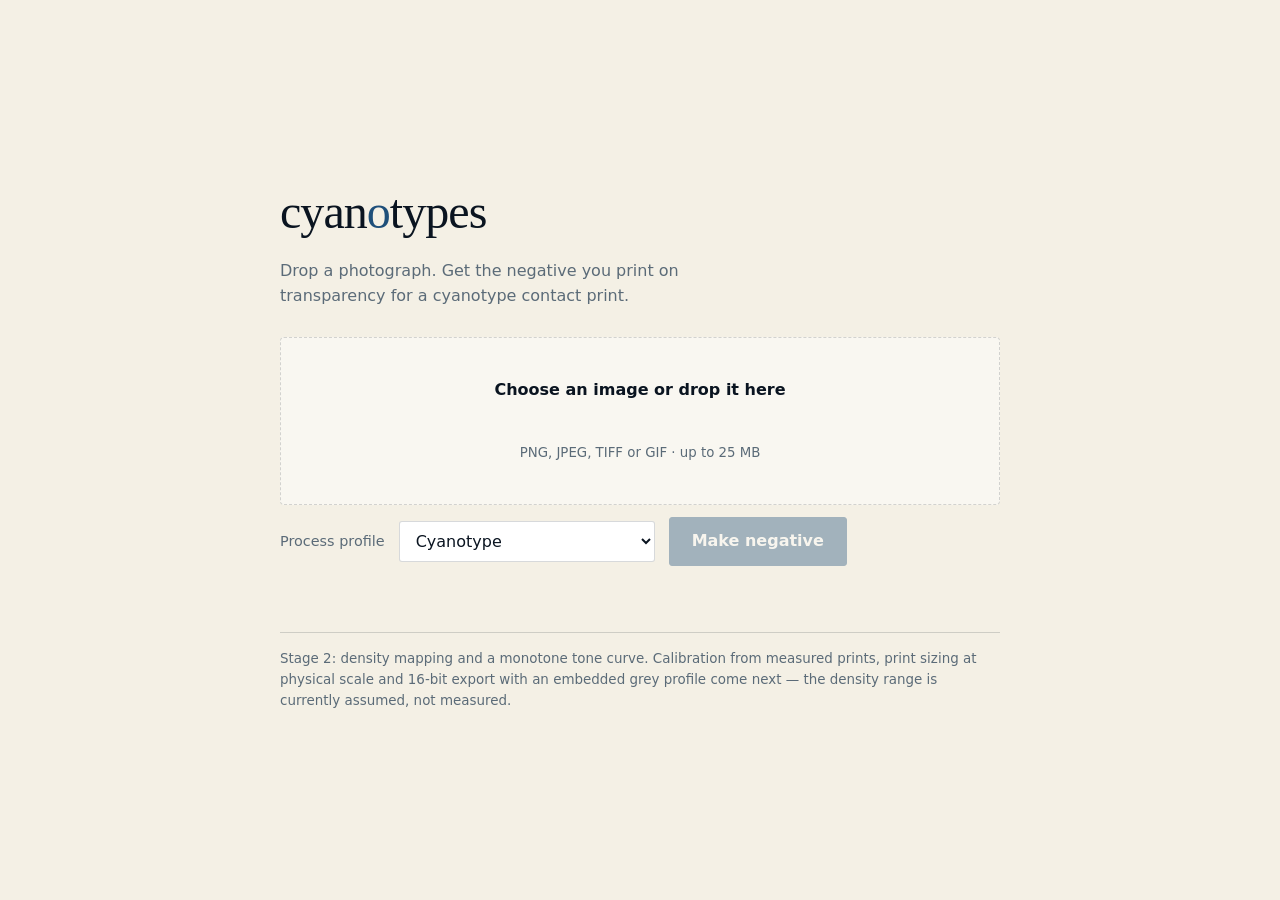
==== app/src/main/resources/static/index.html @ f85376df "feat(app): HTTP API, profile selection and upload page POST /api/render takes a multipart part named" ====
<!doctype html>
<html lang="en">
<head>
<meta charset="utf-8">
<meta name="viewport" content="width=device-width, initial-scale=1">
<title>cyanotypes — digital negative</title>
<style>
  :root {
    --ink: #0a1420;
    --paper: #f4f0e5;
    --blue: #1e4f7a;
    --blue-bright: #2f7ab8;
    --line: rgba(10, 20, 32, .16);
    --muted: #5b6b78;
  }
  * { box-sizing: border-box; }
  html, body { height: 100%; }
  body {
    margin: 0;
    background: var(--paper);
    color: var(--ink);
    font: 16px/1.55 ui-sans-serif, system-ui, -apple-system, "Segoe UI", sans-serif;
    display: grid;
    place-items: center;
    padding: 32px 20px;
  }
  main { width: min(720px, 100%); }
  header { margin-bottom: 28px; }
  h1 {
    font-family: ui-serif, Georgia, serif;
    font-size: clamp(2rem, 6vw, 3rem);
    font-weight: 500;
    letter-spacing: -.02em;
    margin: 0;
  }
  h1 span { color: var(--blue); }
  .sub { margin: 10px 0 0; color: var(--muted); max-width: 46ch; }

  form { display: grid; gap: 12px; }
  .drop {
    display: grid;
    place-items: center;
    gap: 6px;
    min-height: 168px;
    border: 1.5px dashed var(--line);
    border-radius: 4px;
    background: rgba(255, 255, 255, .45);
    cursor: pointer;
    text-align: center;
    padding: 24px;
    transition: border-color .15s, background .15s;
  }
  .drop:hover, .drop.over { border-color: var(--blue-bright); background: rgba(47, 122, 184, .07); }
  .drop strong { font-weight: 600; }
  .drop small { color: var(--muted); }
  .drop.has-file { border-style: solid; border-color: var(--blue-bright); }

  .controls {
    display: flex;
    flex-wrap: wrap;
    gap: 10px 14px;
    align-items: center;
  }
  .controls label { font-size: .9rem; color: var(--muted); }
  select {
    padding: 9px 12px;
    border: 1px solid var(--line);
    border-radius: 3px;
    background: #fff;
    color: var(--ink);
    font: inherit;
    min-width: 16rem;
  }

  button {
    justify-self: start;
    padding: 11px 22px;
    border: 1px solid var(--blue);
    border-radius: 3px;
    background: var(--blue);
    color: #fff;
    font: inherit;
    font-weight: 600;
    cursor: pointer;
  }
  button:disabled { opacity: .38; cursor: not-allowed; }
  button:not(:disabled):hover { background: #163d5f; }

  #status { min-height: 1.5em; margin: 14px 0 0; color: var(--blue); font-size: .94rem; }
  #status.error { color: #9b2c2c; }

  figure { margin: 22px 0 0; }
  figure img {
    width: 100%;
    display: block;
    border: 1px solid var(--line);
    background: #fff;
    image-rendering: auto;
  }
  figcaption {
    display: flex;
    flex-wrap: wrap;
    gap: 8px 18px;
    align-items: baseline;
    margin-top: 10px;
    font-size: .9rem;
    color: var(--muted);
  }
  figcaption a { color: var(--blue); font-weight: 600; }
  .note {
    margin-top: 30px;
    padding-top: 16px;
    border-top: 1px solid var(--line);
    font-size: .84rem;
    color: var(--muted);
  }
</style>
</head>
<body>
<main>
  <header>
    <h1>cyan<span>o</span>types</h1>
    <p class="sub">Drop a photograph. Get the negative you print on transparency
      for a cyanotype contact print.</p>
  </header>

  <form id="form">
    <label class="drop" id="drop">
      <input type="file" id="file" accept="image/png,image/jpeg,image/tiff,image/gif" hidden>
      <strong id="drop-title">Choose an image or drop it here</strong>
      <small>PNG, JPEG, TIFF or GIF · up to 25 MB</small>
    </label>
    <div class="controls">
      <label for="profile">Process profile</label>
      <select id="profile">
        <option value="cyanotype">Cyanotype</option>
      </select>
      <button id="go" type="submit" disabled>Make negative</button>
    </div>
  </form>

  <p id="status" role="status"></p>

  <figure id="result" hidden>
    <img id="out" alt="The rendered digital negative">
    <figcaption>
      <a id="download" download="negative.png">Download negative.png</a>
      <span id="meta"></span>
    </figcaption>
  </figure>

  <p class="note">Stage 2: density mapping and a monotone tone curve. Calibration from
    measured prints, print sizing at physical scale and 16-bit export with an embedded grey
    profile come next — the density range is currently assumed, not measured.</p>
</main>

<script>
  const form = document.getElementById('form');
  const input = document.getElementById('file');
  const drop = document.getElementById('drop');
  const dropTitle = document.getElementById('drop-title');
  const button = document.getElementById('go');
  const profileSelect = document.getElementById('profile');
  const status = document.getElementById('status');
  const result = document.getElementById('result');
  const out = document.getElementById('out');
  const download = document.getElementById('download');
  const meta = document.getElementById('meta');
  let objectUrl = null;

  function describe(file) {
    const kb = file.size / 1024;
    const size = kb > 1024 ? (kb / 1024).toFixed(1) + ' MB' : Math.round(kb) + ' KB';
    return file.name + ' · ' + size;
  }

  function choose(file) {
    if (!file) return;
    dropTitle.textContent = describe(file);
    drop.classList.add('has-file');
    button.disabled = false;
    status.textContent = '';
    status.classList.remove('error');
  }

  input.addEventListener('change', () => choose(input.files[0]));

  ['dragenter', 'dragover'].forEach(type =>
    drop.addEventListener(type, e => { e.preventDefault(); drop.classList.add('over'); }));
  ['dragleave', 'drop'].forEach(type =>
    drop.addEventListener(type, e => { e.preventDefault(); drop.classList.remove('over'); }));
  drop.addEventListener('drop', e => {
    const file = e.dataTransfer.files[0];
    if (!file) return;
    const transfer = new DataTransfer();
    transfer.items.add(file);
    input.files = transfer.files;
    choose(file);
  });

  form.addEventListener('submit', async event => {
    event.preventDefault();
    await render();
  });

  profileSelect.addEventListener('change', () => {
    if (input.files[0] && !result.hidden) render();
  });

  // The selector is built from the server's profile list, so the UI cannot drift out of
  // sync with the profiles the imaging module actually offers.
  fetch('/api/profiles')
    .then(response => response.ok ? response.json() : Promise.reject())
    .then(profiles => {
      profileSelect.replaceChildren(...profiles.map(profile => {
        const option = document.createElement('option');
        option.value = profile.id;
        option.textContent = profile.name;
        option.selected = profile.id === 'cyanotype';
        return option;
      }));
    })
    .catch(() => { /* keep the single fallback option */ });

  async function render() {
    const file = input.files[0];
    if (!file) return;

    button.disabled = true;
    status.classList.remove('error');
    status.textContent = 'Rendering…';

    try {
      const body = new FormData();
      body.append('file', file);
      body.append('profile', profileSelect.value);
      const response = await fetch('/api/render', { method: 'POST', body });

      if (!response.ok) {
        let message = response.status + ' ' + response.statusText;
        try { message = (await response.json()).message || message; } catch (_) { /* not json */ }
        throw new Error(message);
      }

      const blob = await response.blob();
      if (objectUrl) URL.revokeObjectURL(objectUrl);
      objectUrl = URL.createObjectURL(blob);
      out.src = objectUrl;
      download.href = objectUrl;
      meta.textContent = [
        response.headers.get('X-Profile'),
        response.headers.get('X-Source-Format'),
        response.headers.get('X-Source-Width') + ' × ' +
        response.headers.get('X-Source-Height')
      ].join(' · ');

      result.hidden = false;
      status.textContent = '';
    } catch (error) {
      status.classList.add('error');
      status.textContent = error.message;
    } finally {
      button.disabled = false;
    }
  }
</script>
</body>
</html>
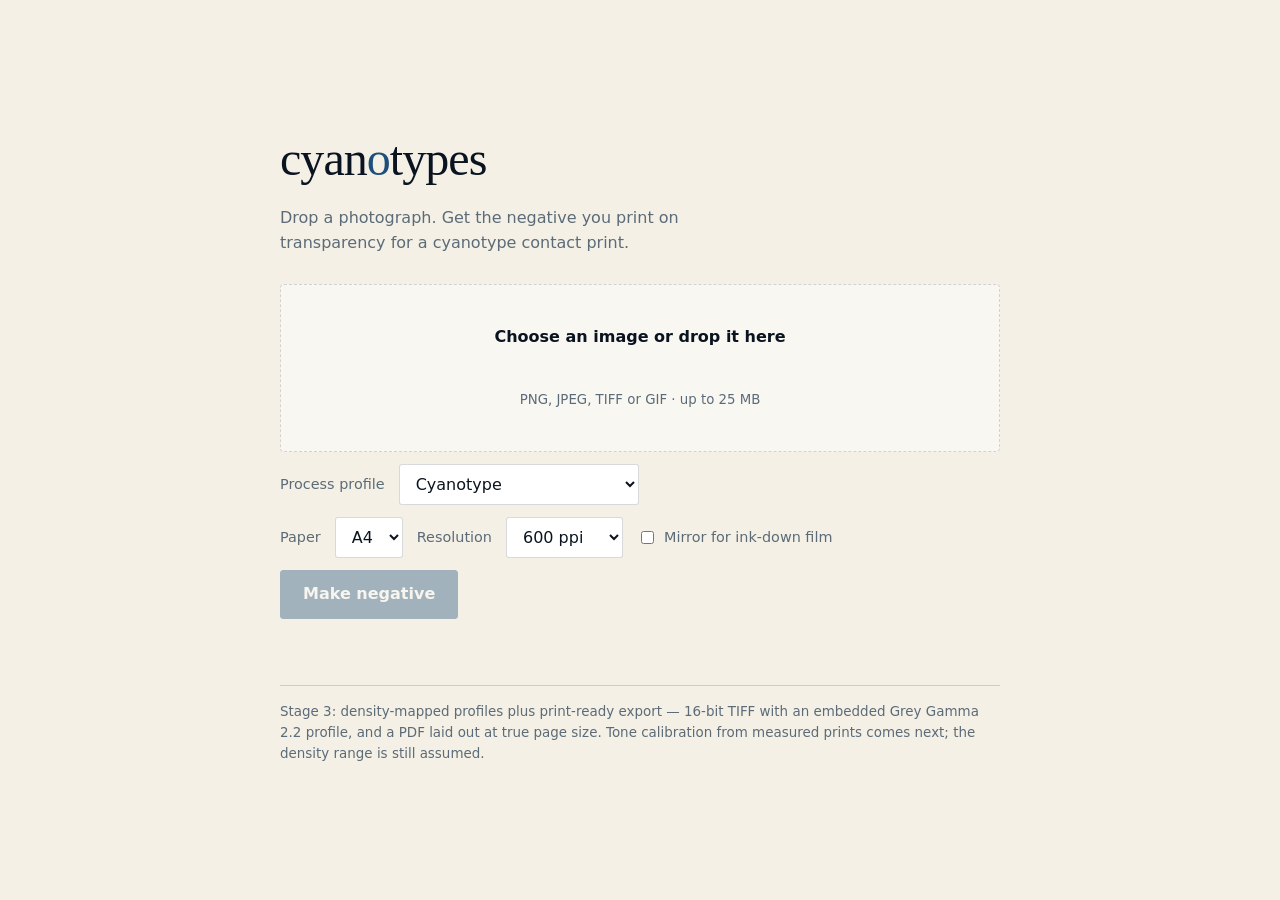
==== commit 6c62610e: "feat(app): export print files from the render endpoint POST /api/render now dispatches on format: pn" ====
--- a/app/src/main/resources/static/index.html
+++ b/app/src/main/resources/static/index.html
@@ -69,11 +69,11 @@
     background: #fff;
     color: var(--ink);
     font: inherit;
-    min-width: 16rem;
-  }
-
-  button {
-    justify-self: start;
+  }
+  #profile { min-width: 15rem; }
+  .check { display: inline-flex; align-items: center; gap: 7px; font-size: .9rem; color: var(--muted); }
+
+  button, .button {
     padding: 11px 22px;
     border: 1px solid var(--blue);
     border-radius: 3px;
@@ -82,9 +82,15 @@
     font: inherit;
     font-weight: 600;
     cursor: pointer;
+    text-decoration: none;
   }
   button:disabled { opacity: .38; cursor: not-allowed; }
-  button:not(:disabled):hover { background: #163d5f; }
+  button:not(:disabled):hover, .button:hover { background: #163d5f; }
+  .button.secondary {
+    background: transparent;
+    color: var(--blue);
+  }
+  .button.secondary:hover { background: rgba(30, 79, 122, .08); }
 
   #status { min-height: 1.5em; margin: 14px 0 0; color: var(--blue); font-size: .94rem; }
   #status.error { color: #9b2c2c; }
@@ -95,7 +101,6 @@
     display: block;
     border: 1px solid var(--line);
     background: #fff;
-    image-rendering: auto;
   }
   figcaption {
     display: flex;
@@ -107,6 +112,17 @@
     color: var(--muted);
   }
   figcaption a { color: var(--blue); font-weight: 600; }
+  .print {
+    margin-top: 14px;
+    padding-top: 14px;
+    border-top: 1px solid var(--line);
+    display: flex;
+    flex-wrap: wrap;
+    gap: 10px;
+    align-items: center;
+    font-size: .9rem;
+    color: var(--muted);
+  }
   .note {
     margin-top: 30px;
     padding-top: 16px;
@@ -130,11 +146,32 @@
       <strong id="drop-title">Choose an image or drop it here</strong>
       <small>PNG, JPEG, TIFF or GIF · up to 25 MB</small>
     </label>
+
     <div class="controls">
       <label for="profile">Process profile</label>
       <select id="profile">
         <option value="cyanotype">Cyanotype</option>
       </select>
+    </div>
+
+    <div class="controls">
+      <label for="paper">Paper</label>
+      <select id="paper">
+        <option value="a4">A4</option>
+      </select>
+      <label for="dpi">Resolution</label>
+      <select id="dpi">
+        <option value="300">300 ppi</option>
+        <option value="600" selected>600 ppi</option>
+        <option value="1200">1200 ppi</option>
+      </select>
+      <label class="check">
+        <input type="checkbox" id="mirror">
+        Mirror for ink-down film
+      </label>
+    </div>
+
+    <div class="controls">
       <button id="go" type="submit" disabled>Make negative</button>
     </div>
   </form>
@@ -143,15 +180,18 @@
 
   <figure id="result" hidden>
     <img id="out" alt="The rendered digital negative">
-    <figcaption>
-      <a id="download" download="negative.png">Download negative.png</a>
-      <span id="meta"></span>
-    </figcaption>
+    <figcaption><span id="meta"></span></figcaption>
+    <div class="print">
+      <span>Print files</span>
+      <button type="button" class="button secondary" id="tiff">16-bit TIFF</button>
+      <button type="button" class="button secondary" id="pdf">PDF at page size</button>
+      <span id="print-info"></span>
+    </div>
   </figure>
 
-  <p class="note">Stage 2: density mapping and a monotone tone curve. Calibration from
-    measured prints, print sizing at physical scale and 16-bit export with an embedded grey
-    profile come next — the density range is currently assumed, not measured.</p>
+  <p class="note">Stage 3: density-mapped profiles plus print-ready export — 16-bit TIFF
+    with an embedded Grey Gamma 2.2 profile, and a PDF laid out at true page size. Tone
+    calibration from measured prints comes next; the density range is still assumed.</p>
 </main>
 
 <script>
@@ -161,11 +201,17 @@
   const dropTitle = document.getElementById('drop-title');
   const button = document.getElementById('go');
   const profileSelect = document.getElementById('profile');
+  const paperSelect = document.getElementById('paper');
+  const dpiSelect = document.getElementById('dpi');
+  const mirrorInput = document.getElementById('mirror');
   const status = document.getElementById('status');
   const result = document.getElementById('result');
   const out = document.getElementById('out');
-  const download = document.getElementById('download');
   const meta = document.getElementById('meta');
+  const printInfo = document.getElementById('print-info');
+  const tiffButton = document.getElementById('tiff');
+  const pdfButton = document.getElementById('pdf');
+
   let objectUrl = null;
 
   function describe(file) {
@@ -181,6 +227,15 @@
     button.disabled = false;
     status.textContent = '';
     status.classList.remove('error');
+  }
+
+  function paperName() {
+    const option = paperSelect.selectedOptions[0];
+    return option ? option.textContent : paperSelect.value;
+  }
+
+  function refreshPrintInfo() {
+    printInfo.textContent = paperName() + ' · ' + dpiSelect.value + ' ppi · 10 mm margins';
   }
 
   input.addEventListener('change', () => choose(input.files[0]));
@@ -203,12 +258,17 @@
     await render();
   });
 
-  profileSelect.addEventListener('change', () => {
-    if (input.files[0] && !result.hidden) render();
-  });
-
-  // The selector is built from the server's profile list, so the UI cannot drift out of
-  // sync with the profiles the imaging module actually offers.
+  [profileSelect, paperSelect, dpiSelect, mirrorInput].forEach(control =>
+    control.addEventListener('change', () => {
+      refreshPrintInfo();
+      if (input.files[0] && !result.hidden) render();
+    }));
+
+  tiffButton.addEventListener('click', () => download('tiff'));
+  pdfButton.addEventListener('click', () => download('pdf'));
+
+  // Selectors are built from the server's catalogue, so the UI cannot drift out of sync
+  // with what the API actually accepts.
   fetch('/api/profiles')
     .then(response => response.ok ? response.json() : Promise.reject())
     .then(profiles => {
@@ -220,33 +280,57 @@
         return option;
       }));
     })
-    .catch(() => { /* keep the single fallback option */ });
+    .catch(() => { /* keep the fallback option */ });
+
+  fetch('/api/papers')
+    .then(response => response.ok ? response.json() : Promise.reject())
+    .then(papers => {
+      paperSelect.replaceChildren(...papers.map(paper => {
+        const option = document.createElement('option');
+        option.value = paper.id;
+        option.textContent = paper.id === 'inch_8x10'
+          ? '8 × 10 in'
+          : paper.id.charAt(0).toUpperCase() + paper.id.slice(1);
+        return option;
+      }));
+      refreshPrintInfo();
+    })
+    .catch(refreshPrintInfo);
+
+  function formData(format) {
+    const body = new FormData();
+    body.append('file', input.files[0]);
+    body.append('profile', profileSelect.value);
+    body.append('format', format);
+    body.append('paper', paperSelect.value);
+    body.append('dpi', dpiSelect.value);
+    body.append('margin', '10');
+    body.append('mirror', mirrorInput.checked ? 'true' : 'false');
+    return body;
+  }
+
+  async function failure(response) {
+    let message = response.status + ' ' + response.statusText;
+    try { message = (await response.json()).message || message; } catch (_) { /* not json */ }
+    return new Error(message);
+  }
 
   async function render() {
-    const file = input.files[0];
-    if (!file) return;
+    if (!input.files[0]) return;
 
     button.disabled = true;
     status.classList.remove('error');
     status.textContent = 'Rendering…';
 
     try {
-      const body = new FormData();
-      body.append('file', file);
-      body.append('profile', profileSelect.value);
-      const response = await fetch('/api/render', { method: 'POST', body });
-
-      if (!response.ok) {
-        let message = response.status + ' ' + response.statusText;
-        try { message = (await response.json()).message || message; } catch (_) { /* not json */ }
-        throw new Error(message);
-      }
+      const response = await fetch('/api/render', { method: 'POST', body: formData('png') });
+      if (!response.ok) throw await failure(response);
 
       const blob = await response.blob();
       if (objectUrl) URL.revokeObjectURL(objectUrl);
       objectUrl = URL.createObjectURL(blob);
       out.src = objectUrl;
-      download.href = objectUrl;
+
       meta.textContent = [
         response.headers.get('X-Profile'),
         response.headers.get('X-Source-Format'),
@@ -256,6 +340,7 @@
 
       result.hidden = false;
       status.textContent = '';
+      refreshPrintInfo();
     } catch (error) {
       status.classList.add('error');
       status.textContent = error.message;
@@ -263,6 +348,40 @@
       button.disabled = false;
     }
   }
+
+  async function download(format) {
+    if (!input.files[0]) return;
+
+    const previous = status.textContent;
+    status.classList.remove('error');
+    status.textContent = 'Building ' + format.toUpperCase() + '…';
+
+    try {
+      const response = await fetch('/api/render', { method: 'POST', body: formData(format) });
+      if (!response.ok) throw await failure(response);
+
+      const blob = await response.blob();
+      const url = URL.createObjectURL(blob);
+      const anchor = document.createElement('a');
+      anchor.href = url;
+      anchor.download = 'negative.' + format;
+      document.body.appendChild(anchor);
+      anchor.click();
+      anchor.remove();
+      setTimeout(() => URL.revokeObjectURL(url), 10000);
+
+      status.textContent = [
+        response.headers.get('X-Paper'),
+        response.headers.get('X-Effective-Ppi') + ' ppi',
+        response.headers.get('X-Print-Width-Mm') + ' × ' +
+        response.headers.get('X-Print-Height-Mm') + ' mm',
+        response.headers.get('X-Mirrored') === 'true' ? 'mirrored' : null
+      ].filter(Boolean).join(' · ');
+    } catch (error) {
+      status.classList.add('error');
+      status.textContent = error.message || previous;
+    }
+  }
 </script>
 </body>
 </html>
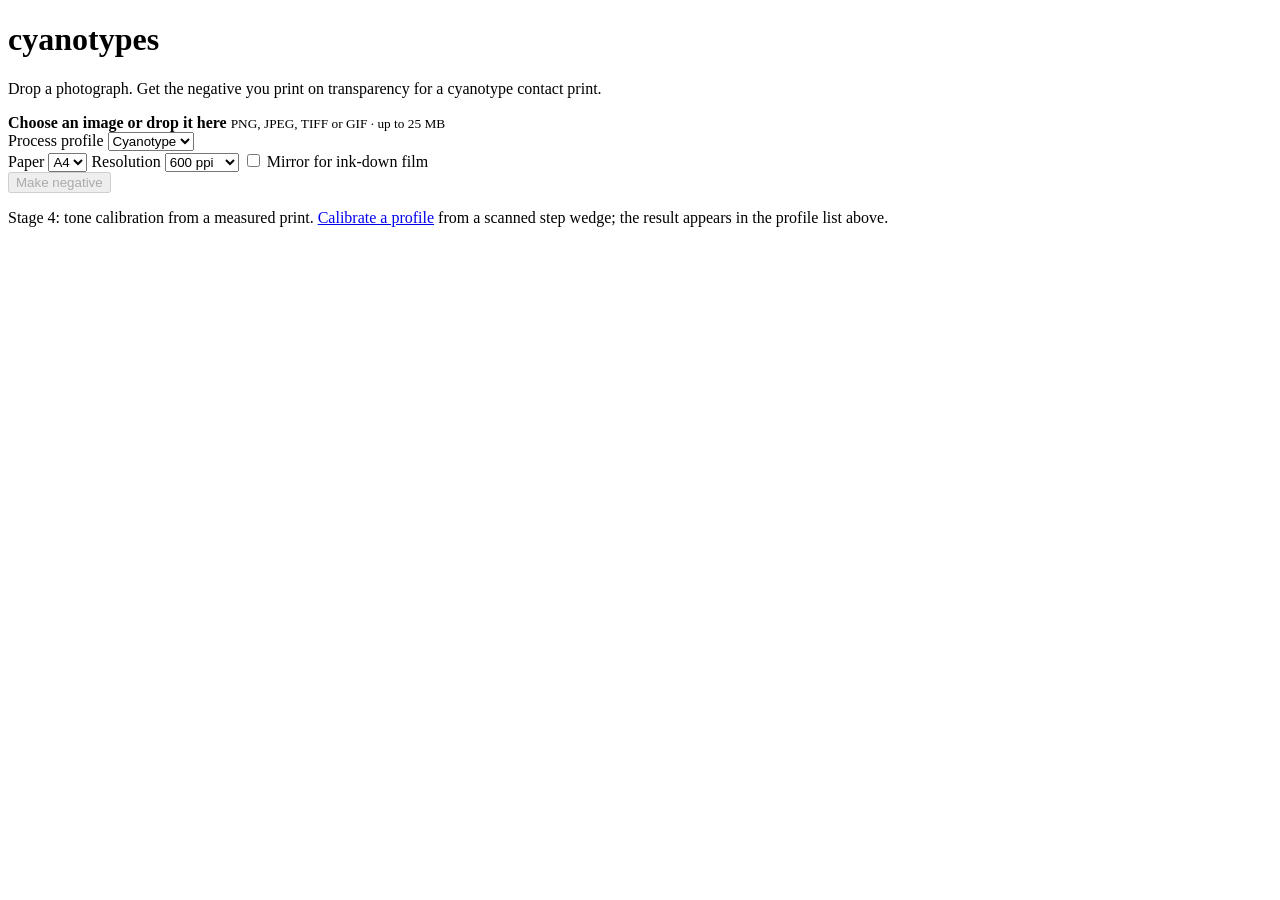
==== commit 8f37ed14: "feat(web): a calibration page with the printable target Three steps on one page: download the target" ====
--- a/app/src/main/resources/static/index.html
+++ b/app/src/main/resources/static/index.html
@@ -4,133 +4,7 @@
 <meta charset="utf-8">
 <meta name="viewport" content="width=device-width, initial-scale=1">
 <title>cyanotypes — digital negative</title>
-<style>
-  :root {
-    --ink: #0a1420;
-    --paper: #f4f0e5;
-    --blue: #1e4f7a;
-    --blue-bright: #2f7ab8;
-    --line: rgba(10, 20, 32, .16);
-    --muted: #5b6b78;
-  }
-  * { box-sizing: border-box; }
-  html, body { height: 100%; }
-  body {
-    margin: 0;
-    background: var(--paper);
-    color: var(--ink);
-    font: 16px/1.55 ui-sans-serif, system-ui, -apple-system, "Segoe UI", sans-serif;
-    display: grid;
-    place-items: center;
-    padding: 32px 20px;
-  }
-  main { width: min(720px, 100%); }
-  header { margin-bottom: 28px; }
-  h1 {
-    font-family: ui-serif, Georgia, serif;
-    font-size: clamp(2rem, 6vw, 3rem);
-    font-weight: 500;
-    letter-spacing: -.02em;
-    margin: 0;
-  }
-  h1 span { color: var(--blue); }
-  .sub { margin: 10px 0 0; color: var(--muted); max-width: 46ch; }
-
-  form { display: grid; gap: 12px; }
-  .drop {
-    display: grid;
-    place-items: center;
-    gap: 6px;
-    min-height: 168px;
-    border: 1.5px dashed var(--line);
-    border-radius: 4px;
-    background: rgba(255, 255, 255, .45);
-    cursor: pointer;
-    text-align: center;
-    padding: 24px;
-    transition: border-color .15s, background .15s;
-  }
-  .drop:hover, .drop.over { border-color: var(--blue-bright); background: rgba(47, 122, 184, .07); }
-  .drop strong { font-weight: 600; }
-  .drop small { color: var(--muted); }
-  .drop.has-file { border-style: solid; border-color: var(--blue-bright); }
-
-  .controls {
-    display: flex;
-    flex-wrap: wrap;
-    gap: 10px 14px;
-    align-items: center;
-  }
-  .controls label { font-size: .9rem; color: var(--muted); }
-  select {
-    padding: 9px 12px;
-    border: 1px solid var(--line);
-    border-radius: 3px;
-    background: #fff;
-    color: var(--ink);
-    font: inherit;
-  }
-  #profile { min-width: 15rem; }
-  .check { display: inline-flex; align-items: center; gap: 7px; font-size: .9rem; color: var(--muted); }
-
-  button, .button {
-    padding: 11px 22px;
-    border: 1px solid var(--blue);
-    border-radius: 3px;
-    background: var(--blue);
-    color: #fff;
-    font: inherit;
-    font-weight: 600;
-    cursor: pointer;
-    text-decoration: none;
-  }
-  button:disabled { opacity: .38; cursor: not-allowed; }
-  button:not(:disabled):hover, .button:hover { background: #163d5f; }
-  .button.secondary {
-    background: transparent;
-    color: var(--blue);
-  }
-  .button.secondary:hover { background: rgba(30, 79, 122, .08); }
-
-  #status { min-height: 1.5em; margin: 14px 0 0; color: var(--blue); font-size: .94rem; }
-  #status.error { color: #9b2c2c; }
-
-  figure { margin: 22px 0 0; }
-  figure img {
-    width: 100%;
-    display: block;
-    border: 1px solid var(--line);
-    background: #fff;
-  }
-  figcaption {
-    display: flex;
-    flex-wrap: wrap;
-    gap: 8px 18px;
-    align-items: baseline;
-    margin-top: 10px;
-    font-size: .9rem;
-    color: var(--muted);
-  }
-  figcaption a { color: var(--blue); font-weight: 600; }
-  .print {
-    margin-top: 14px;
-    padding-top: 14px;
-    border-top: 1px solid var(--line);
-    display: flex;
-    flex-wrap: wrap;
-    gap: 10px;
-    align-items: center;
-    font-size: .9rem;
-    color: var(--muted);
-  }
-  .note {
-    margin-top: 30px;
-    padding-top: 16px;
-    border-top: 1px solid var(--line);
-    font-size: .84rem;
-    color: var(--muted);
-  }
-</style>
+<link rel="stylesheet" href="/style.css">
 </head>
 <body>
 <main>
@@ -189,9 +63,8 @@
     </div>
   </figure>
 
-  <p class="note">Stage 3: density-mapped profiles plus print-ready export — 16-bit TIFF
-    with an embedded Grey Gamma 2.2 profile, and a PDF laid out at true page size. Tone
-    calibration from measured prints comes next; the density range is still assumed.</p>
+  <p class="note">Stage 4: tone calibration from a measured print. <a href="/calibrate.html">Calibrate
+    a profile</a> from a scanned step wedge; the result appears in the profile list above.</p>
 </main>
 
 <script>
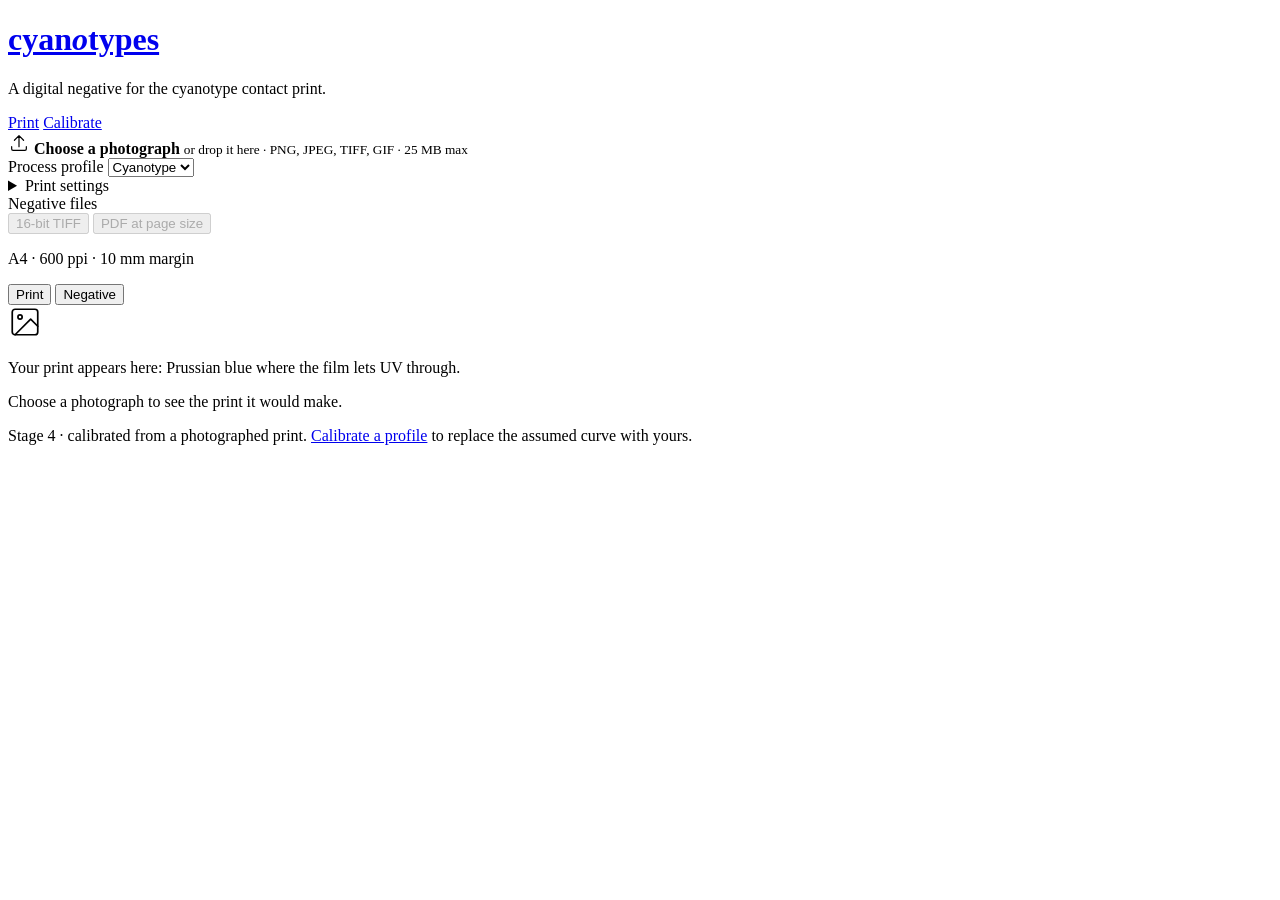
==== commit 6fc30ab7: "Add a print preview and a quieter, modern interface The preview answers the question the negative ca" ====
--- a/app/src/main/resources/static/index.html
+++ b/app/src/main/resources/static/index.html
@@ -3,257 +3,452 @@
 <head>
 <meta charset="utf-8">
 <meta name="viewport" content="width=device-width, initial-scale=1">
+<meta name="color-scheme" content="light dark">
+<meta name="theme-color" content="#f7f5f0" media="(prefers-color-scheme: light)">
+<meta name="theme-color" content="#0e1319" media="(prefers-color-scheme: dark)">
 <title>cyanotypes — digital negative</title>
+<link rel="icon" href="data:image/svg+xml,%3Csvg xmlns='http://www.w3.org/2000/svg' viewBox='0 0 16 16'%3E%3Crect width='16' height='16' rx='3' fill='%231d4e79'/%3E%3Ccircle cx='8' cy='8' r='3' fill='%23f6f1e4'/%3E%3C/svg%3E">
 <link rel="stylesheet" href="/style.css">
 </head>
 <body>
-<main>
-  <header>
-    <h1>cyan<span>o</span>types</h1>
-    <p class="sub">Drop a photograph. Get the negative you print on transparency
-      for a cyanotype contact print.</p>
+<main class="shell">
+
+  <header class="site-header">
+    <div class="brand">
+      <h1 class="wordmark"><a href="/">cyan<em>o</em>types</a></h1>
+      <p class="tagline">A digital negative for the cyanotype contact print.</p>
+    </div>
+    <nav class="nav" aria-label="Pages">
+      <a href="/" aria-current="page">Print</a>
+      <a href="/calibrate.html">Calibrate</a>
+    </nav>
   </header>
 
-  <form id="form">
-    <label class="drop" id="drop">
-      <input type="file" id="file" accept="image/png,image/jpeg,image/tiff,image/gif" hidden>
-      <strong id="drop-title">Choose an image or drop it here</strong>
-      <small>PNG, JPEG, TIFF or GIF · up to 25 MB</small>
-    </label>
-
-    <div class="controls">
-      <label for="profile">Process profile</label>
-      <select id="profile">
-        <option value="cyanotype">Cyanotype</option>
-      </select>
-    </div>
-
-    <div class="controls">
-      <label for="paper">Paper</label>
-      <select id="paper">
-        <option value="a4">A4</option>
-      </select>
-      <label for="dpi">Resolution</label>
-      <select id="dpi">
-        <option value="300">300 ppi</option>
-        <option value="600" selected>600 ppi</option>
-        <option value="1200">1200 ppi</option>
-      </select>
-      <label class="check">
-        <input type="checkbox" id="mirror">
-        Mirror for ink-down film
-      </label>
-    </div>
-
-    <div class="controls">
-      <button id="go" type="submit" disabled>Make negative</button>
-    </div>
-  </form>
-
-  <p id="status" role="status"></p>
-
-  <figure id="result" hidden>
-    <img id="out" alt="The rendered digital negative">
-    <figcaption><span id="meta"></span></figcaption>
-    <div class="print">
-      <span>Print files</span>
-      <button type="button" class="button secondary" id="tiff">16-bit TIFF</button>
-      <button type="button" class="button secondary" id="pdf">PDF at page size</button>
-      <span id="print-info"></span>
-    </div>
-  </figure>
-
-  <p class="note">Stage 4: tone calibration from a measured print. <a href="/calibrate.html">Calibrate
-    a profile</a> from a scanned step wedge; the result appears in the profile list above.</p>
+  <div class="studio">
+
+    <form class="panel" id="form">
+      <div class="section">
+        <label class="drop" id="drop" for="file" tabindex="0">
+          <svg width="22" height="22" viewBox="0 0 24 24" fill="none" stroke="currentColor"
+               stroke-width="1.3" stroke-linecap="round" stroke-linejoin="round" aria-hidden="true">
+            <path d="M12 16V4m0 0L7 9m5-5 5 5"/>
+            <path d="M4 16v2.5A1.5 1.5 0 0 0 5.5 20h13a1.5 1.5 0 0 0 1.5-1.5V16"/>
+          </svg>
+          <span class="drop-text">
+            <strong id="drop-title">Choose a photograph</strong>
+            <small id="drop-hint">or drop it here · PNG, JPEG, TIFF, GIF · 25 MB max</small>
+          </span>
+          <input type="file" id="file" accept="image/png,image/jpeg,image/tiff,image/gif" hidden>
+        </label>
+      </div>
+
+      <div class="section">
+        <label class="eyebrow" for="profile" id="profile-label">Process profile</label>
+        <select id="profile" aria-labelledby="profile-label">
+          <option value="cyanotype">Cyanotype</option>
+        </select>
+      </div>
+
+      <details class="section settings">
+        <summary>Print settings</summary>
+        <div class="settings-body">
+          <label class="field" for="paper">
+            <span class="eyebrow">Paper</span>
+            <select id="paper">
+              <option value="a4">A4</option>
+            </select>
+          </label>
+          <label class="field" for="dpi">
+            <span class="eyebrow">Resolution</span>
+            <select id="dpi">
+              <option value="300">300 ppi</option>
+              <option value="600" selected>600 ppi</option>
+              <option value="1200">1200 ppi</option>
+            </select>
+          </label>
+          <label class="field" for="margin">
+            <span class="eyebrow">Margin (mm)</span>
+            <input type="number" id="margin" value="10" min="0" max="50" step="1" inputmode="numeric">
+          </label>
+          <label class="check">
+            <input type="checkbox" id="mirror">
+            Mirror for printing on the back of the film
+          </label>
+        </div>
+      </details>
+
+      <div class="section">
+        <span class="eyebrow">Negative files</span>
+        <div class="chips">
+          <button type="button" class="btn" id="tiff" disabled>16-bit TIFF</button>
+          <button type="button" class="btn" id="pdf" disabled>PDF at page size</button>
+        </div>
+        <p class="hint" id="print-info">A4 · 600 ppi · 10 mm margin</p>
+      </div>
+
+      <p class="status" id="status" role="status"></p>
+    </form>
+
+    <section class="viewer" aria-label="Preview">
+      <div class="toolbar">
+        <div class="segmented" role="group" aria-label="Show">
+          <button type="button" data-view="print" aria-pressed="true">Print</button>
+          <button type="button" data-view="negative" aria-pressed="false">Negative</button>
+        </div>
+        <a class="quiet" id="save-preview" href="#" download hidden>Save preview PNG</a>
+      </div>
+
+      <div class="stage" id="stage">
+        <div class="empty" id="empty">
+          <svg width="34" height="34" viewBox="0 0 24 24" fill="none" stroke="currentColor"
+               stroke-width="1.2" stroke-linecap="round" stroke-linejoin="round" aria-hidden="true">
+            <rect x="3" y="3" width="18" height="18" rx="2"/>
+            <circle cx="8.5" cy="8.5" r="1.5"/>
+            <path d="M21 15l-5-5L5 21"/>
+          </svg>
+          <p id="empty-text">Your print appears here: Prussian blue where the film lets UV through.</p>
+        </div>
+        <img id="out" alt="Cyanotype preview" hidden>
+      </div>
+
+      <p class="caption" id="caption">Choose a photograph to see the print it would make.</p>
+      <p class="meta"><span id="meta"></span></p>
+    </section>
+
+  </div>
+
+  <footer class="footer">
+    <p>Stage 4 · calibrated from a photographed print.
+      <a href="/calibrate.html">Calibrate a profile</a> to replace the assumed curve with yours.</p>
+  </footer>
+
 </main>
 
 <script>
-  const form = document.getElementById('form');
+  const drop = document.getElementById('drop');
   const input = document.getElementById('file');
-  const drop = document.getElementById('drop');
   const dropTitle = document.getElementById('drop-title');
-  const button = document.getElementById('go');
+  const dropHint = document.getElementById('drop-hint');
   const profileSelect = document.getElementById('profile');
   const paperSelect = document.getElementById('paper');
   const dpiSelect = document.getElementById('dpi');
+  const marginInput = document.getElementById('margin');
   const mirrorInput = document.getElementById('mirror');
-  const status = document.getElementById('status');
-  const result = document.getElementById('result');
-  const out = document.getElementById('out');
-  const meta = document.getElementById('meta');
-  const printInfo = document.getElementById('print-info');
   const tiffButton = document.getElementById('tiff');
   const pdfButton = document.getElementById('pdf');
-
-  let objectUrl = null;
-
-  function describe(file) {
-    const kb = file.size / 1024;
-    const size = kb > 1024 ? (kb / 1024).toFixed(1) + ' MB' : Math.round(kb) + ' KB';
-    return file.name + ' · ' + size;
-  }
+  const printInfo = document.getElementById('print-info');
+  const status = document.getElementById('status');
+  const stage = document.getElementById('stage');
+  const empty = document.getElementById('empty');
+  const emptyText = document.getElementById('empty-text');
+  const out = document.getElementById('out');
+  const caption = document.getElementById('caption');
+  const meta = document.getElementById('meta');
+  const savePreview = document.getElementById('save-preview');
+  const toggles = Array.from(document.querySelectorAll('.segmented button'));
+
+  const state = {
+    file: null,
+    view: 'print',
+    printUrl: null,
+    negativeUrl: null,
+    meta: null,
+  };
+
+  let generation = 0;
+  let negativeRequest = { token: -1, promise: null };
 
   function choose(file) {
     if (!file) return;
-    dropTitle.textContent = describe(file);
+    state.file = file;
+    state.negativeUrl = clearUrl(state.negativeUrl);
+    negativeRequest = { token: -1, promise: null };
+
+    dropTitle.textContent = file.name;
+    dropHint.textContent = describeSize(file) + ' · click to replace';
     drop.classList.add('has-file');
-    button.disabled = false;
+    tiffButton.disabled = false;
+    pdfButton.disabled = false;
     status.textContent = '';
     status.classList.remove('error');
-  }
-
-  function paperName() {
-    const option = paperSelect.selectedOptions[0];
-    return option ? option.textContent : paperSelect.value;
+    emptyText.textContent = 'Your print appears here: Prussian blue where the film lets UV through.';
+
+    loadPrint();
+  }
+
+  function describeSize(file) {
+    const kb = file.size / 1024;
+    return kb >= 1024 ? (kb / 1024).toFixed(1) + ' MB' : Math.round(kb) + ' KB';
+  }
+
+  function clearUrl(url) {
+    if (url) URL.revokeObjectURL(url);
+    return null;
+  }
+
+  function fields(format) {
+    const body = new FormData();
+    body.append('file', state.file);
+    body.append('profile', profileSelect.value);
+    if (format) {
+      body.append('format', format);
+      body.append('paper', paperSelect.value);
+      body.append('dpi', dpiSelect.value);
+      body.append('margin', marginInput.value || '10');
+      body.append('mirror', mirrorInput.checked ? 'true' : 'false');
+    }
+    return body;
+  }
+
+  async function post(url, body) {
+    const response = await fetch(url, { method: 'POST', body });
+    if (!response.ok) throw await failure(response);
+    return response;
+  }
+
+  async function failure(response) {
+    if (response.status === 413) {
+      return new Error('That image is larger than the upload limit.');
+    }
+    let message = 'Request failed (' + response.status + ').';
+    try {
+      const payload = await response.json();
+      if (payload && payload.message) message = payload.message;
+    } catch (_) { /* not JSON: keep the status code */ }
+    return new Error(message);
+  }
+
+  async function loadPrint() {
+    if (!state.file) return;
+    const token = ++generation;
+
+    stage.setAttribute('aria-busy', 'true');
+    status.textContent = '';
+    status.classList.remove('error');
+
+    try {
+      const response = await post('/api/preview', fields(null));
+      if (token !== generation) return;
+      const blob = await response.blob();
+      if (token !== generation) return;
+
+      state.printUrl = clearUrl(state.printUrl);
+      state.printUrl = URL.createObjectURL(blob);
+      state.negativeUrl = clearUrl(state.negativeUrl);
+      negativeRequest = { token: -1, promise: null };
+      state.meta = {
+        profile: response.headers.get('X-Profile') || profileSelect.value,
+        format: response.headers.get('X-Source-Format') || '',
+        width: response.headers.get('X-Source-Width') || '',
+        height: response.headers.get('X-Source-Height') || '',
+      };
+
+      savePreview.href = state.printUrl;
+      savePreview.download = state.meta.profile + '-preview.png';
+      savePreview.hidden = false;
+      showMeta();
+      setView(state.view);
+
+      if (state.view === 'negative') await loadNegative();
+      else present(state.printUrl);
+    } catch (error) {
+      if (token !== generation) return;
+      state.printUrl = clearUrl(state.printUrl);
+      out.hidden = true;
+      out.removeAttribute('src');
+      savePreview.hidden = true;
+      empty.hidden = false;
+      emptyText.textContent = 'That image could not be rendered.';
+      caption.textContent = 'No print yet.';
+      status.classList.add('error');
+      status.textContent = error.message;
+    } finally {
+      if (token === generation) stage.removeAttribute('aria-busy');
+    }
+  }
+
+  async function loadNegative() {
+    if (!state.file) return;
+    if (state.negativeUrl) {
+      present(state.negativeUrl);
+      return;
+    }
+    if (negativeRequest.token === generation && negativeRequest.promise) {
+      return negativeRequest.promise;
+    }
+
+    const token = generation;
+    const request = (async () => {
+      stage.setAttribute('aria-busy', 'true');
+      try {
+        const response = await post('/api/render', fields('png'));
+        const blob = await response.blob();
+        if (token !== generation) return;
+        state.negativeUrl = URL.createObjectURL(blob);
+        if (state.view === 'negative') present(state.negativeUrl);
+      } catch (error) {
+        if (token === generation) {
+          status.classList.add('error');
+          status.textContent = error.message;
+        }
+      } finally {
+        if (token === generation) stage.removeAttribute('aria-busy');
+      }
+    })();
+
+    negativeRequest = { token, promise: request };
+    await request;
+  }
+
+  function present(url) {
+    out.src = url;
+    out.hidden = false;
+    empty.hidden = true;
+  }
+
+  function setView(view) {
+    state.view = view;
+    toggles.forEach(button => {
+      button.setAttribute('aria-pressed', String(button.dataset.view === view));
+    });
+    out.alt = view === 'print' ? 'The cyanotype print' : 'The digital negative';
+    caption.textContent = view === 'print'
+      ? 'The print: Prussian blue where the film let UV through.'
+      : 'The negative: high values are clear film, which prints dark.';
+  }
+
+  function show(view) {
+    setView(view);
+    if (!state.file) return;
+    if (view === 'negative') loadNegative();
+    else if (state.printUrl) present(state.printUrl);
+  }
+
+  function showMeta() {
+    if (!state.meta) {
+      meta.textContent = '';
+      return;
+    }
+    const size = state.meta.width && state.meta.height
+      ? state.meta.width + ' × ' + state.meta.height + ' px'
+      : '';
+    meta.textContent = [state.meta.profile, state.meta.format, size].filter(Boolean).join(' · ');
   }
 
   function refreshPrintInfo() {
-    printInfo.textContent = paperName() + ' · ' + dpiSelect.value + ' ppi · 10 mm margins';
-  }
-
-  input.addEventListener('change', () => choose(input.files[0]));
-
-  ['dragenter', 'dragover'].forEach(type =>
-    drop.addEventListener(type, e => { e.preventDefault(); drop.classList.add('over'); }));
-  ['dragleave', 'drop'].forEach(type =>
-    drop.addEventListener(type, e => { e.preventDefault(); drop.classList.remove('over'); }));
-  drop.addEventListener('drop', e => {
-    const file = e.dataTransfer.files[0];
-    if (!file) return;
-    const transfer = new DataTransfer();
-    transfer.items.add(file);
-    input.files = transfer.files;
-    choose(file);
-  });
-
-  form.addEventListener('submit', async event => {
-    event.preventDefault();
-    await render();
-  });
-
-  [profileSelect, paperSelect, dpiSelect, mirrorInput].forEach(control =>
-    control.addEventListener('change', () => {
-      refreshPrintInfo();
-      if (input.files[0] && !result.hidden) render();
-    }));
-
-  tiffButton.addEventListener('click', () => download('tiff'));
-  pdfButton.addEventListener('click', () => download('pdf'));
-
-  // Selectors are built from the server's catalogue, so the UI cannot drift out of sync
-  // with what the API actually accepts.
-  fetch('/api/profiles')
-    .then(response => response.ok ? response.json() : Promise.reject())
-    .then(profiles => {
-      profileSelect.replaceChildren(...profiles.map(profile => {
-        const option = document.createElement('option');
-        option.value = profile.id;
-        option.textContent = profile.name;
-        option.selected = profile.id === 'cyanotype';
-        return option;
-      }));
-    })
-    .catch(() => { /* keep the fallback option */ });
-
-  fetch('/api/papers')
-    .then(response => response.ok ? response.json() : Promise.reject())
-    .then(papers => {
-      paperSelect.replaceChildren(...papers.map(paper => {
-        const option = document.createElement('option');
-        option.value = paper.id;
-        option.textContent = paper.id === 'inch_8x10'
-          ? '8 × 10 in'
-          : paper.id.charAt(0).toUpperCase() + paper.id.slice(1);
-        return option;
-      }));
-      refreshPrintInfo();
-    })
-    .catch(refreshPrintInfo);
-
-  function formData(format) {
-    const body = new FormData();
-    body.append('file', input.files[0]);
-    body.append('profile', profileSelect.value);
-    body.append('format', format);
-    body.append('paper', paperSelect.value);
-    body.append('dpi', dpiSelect.value);
-    body.append('margin', '10');
-    body.append('mirror', mirrorInput.checked ? 'true' : 'false');
-    return body;
-  }
-
-  async function failure(response) {
-    let message = response.status + ' ' + response.statusText;
-    try { message = (await response.json()).message || message; } catch (_) { /* not json */ }
-    return new Error(message);
-  }
-
-  async function render() {
-    if (!input.files[0]) return;
-
-    button.disabled = true;
+    const paper = paperSelect.selectedOptions[0];
+    const paperName = paper ? paper.textContent : paperSelect.value;
+    printInfo.textContent = paperName + ' · ' + dpiSelect.value + ' ppi · '
+      + (marginInput.value || '0') + ' mm margin';
+  }
+
+  async function download(format) {
+    if (!state.file) return;
+    tiffButton.disabled = true;
+    pdfButton.disabled = true;
     status.classList.remove('error');
-    status.textContent = 'Rendering…';
+    status.textContent = 'Building ' + format.toUpperCase() + '…';
 
     try {
-      const response = await fetch('/api/render', { method: 'POST', body: formData('png') });
-      if (!response.ok) throw await failure(response);
-
+      const response = await post('/api/render', fields(format));
       const blob = await response.blob();
-      if (objectUrl) URL.revokeObjectURL(objectUrl);
-      objectUrl = URL.createObjectURL(blob);
-      out.src = objectUrl;
-
-      meta.textContent = [
-        response.headers.get('X-Profile'),
-        response.headers.get('X-Source-Format'),
-        response.headers.get('X-Source-Width') + ' × ' +
-        response.headers.get('X-Source-Height')
-      ].join(' · ');
-
-      result.hidden = false;
-      status.textContent = '';
-      refreshPrintInfo();
+      const name = (response.headers.get('X-Profile') || 'negative') + '-negative.' + format;
+      save(blob, name);
+
+      status.textContent = [
+        response.headers.get('X-Paper'),
+        response.headers.get('X-Effective-Ppi') + ' ppi',
+        response.headers.get('X-Print-Width-Mm') + ' × '
+          + response.headers.get('X-Print-Height-Mm') + ' mm',
+        response.headers.get('X-Mirrored') === 'true' ? 'mirrored' : null
+      ].filter(Boolean).join(' · ');
     } catch (error) {
       status.classList.add('error');
       status.textContent = error.message;
     } finally {
-      button.disabled = false;
-    }
-  }
-
-  async function download(format) {
-    if (!input.files[0]) return;
-
-    const previous = status.textContent;
-    status.classList.remove('error');
-    status.textContent = 'Building ' + format.toUpperCase() + '…';
-
-    try {
-      const response = await fetch('/api/render', { method: 'POST', body: formData(format) });
-      if (!response.ok) throw await failure(response);
-
-      const blob = await response.blob();
-      const url = URL.createObjectURL(blob);
-      const anchor = document.createElement('a');
-      anchor.href = url;
-      anchor.download = 'negative.' + format;
-      document.body.appendChild(anchor);
-      anchor.click();
-      anchor.remove();
-      setTimeout(() => URL.revokeObjectURL(url), 10000);
-
-      status.textContent = [
-        response.headers.get('X-Paper'),
-        response.headers.get('X-Effective-Ppi') + ' ppi',
-        response.headers.get('X-Print-Width-Mm') + ' × ' +
-        response.headers.get('X-Print-Height-Mm') + ' mm',
-        response.headers.get('X-Mirrored') === 'true' ? 'mirrored' : null
-      ].filter(Boolean).join(' · ');
-    } catch (error) {
-      status.classList.add('error');
-      status.textContent = error.message || previous;
-    }
+      tiffButton.disabled = false;
+      pdfButton.disabled = false;
+    }
+  }
+
+  function save(blob, name) {
+    const url = URL.createObjectURL(blob);
+    const anchor = document.createElement('a');
+    anchor.href = url;
+    anchor.download = name;
+    document.body.appendChild(anchor);
+    anchor.click();
+    anchor.remove();
+    setTimeout(() => URL.revokeObjectURL(url), 10000);
+  }
+
+  input.addEventListener('change', () => {
+    const file = input.files[0];
+    input.value = '';
+    choose(file);
+  });
+
+  drop.addEventListener('keydown', event => {
+    if (event.key === 'Enter' || event.key === ' ') {
+      event.preventDefault();
+      input.click();
+    }
+  });
+
+  ['dragenter', 'dragover'].forEach(type =>
+    drop.addEventListener(type, event => {
+      event.preventDefault();
+      drop.classList.add('over');
+    }));
+  ['dragleave', 'drop'].forEach(type =>
+    drop.addEventListener(type, event => {
+      event.preventDefault();
+      drop.classList.remove('over');
+    }));
+  drop.addEventListener('drop', event => choose(event.dataTransfer.files[0]));
+
+  document.getElementById('form').addEventListener('submit', event => event.preventDefault());
+
+  profileSelect.addEventListener('change', loadPrint);
+  [paperSelect, dpiSelect, marginInput].forEach(control =>
+    control.addEventListener('input', refreshPrintInfo));
+  mirrorInput.addEventListener('change', refreshPrintInfo);
+
+  tiffButton.addEventListener('click', () => download('tiff'));
+  pdfButton.addEventListener('click', () => download('pdf'));
+
+  toggles.forEach(button => {
+    button.addEventListener('click', () => show(button.dataset.view));
+  });
+
+  // Selectors are built from the server's catalogue, so the UI cannot drift out of sync
+  // with what the API actually accepts.
+  Promise.all([
+    fetch('/api/defaults').then(response => response.ok ? response.json() : Promise.reject()),
+    fetch('/api/profiles').then(response => response.ok ? response.json() : Promise.reject()),
+    fetch('/api/papers').then(response => response.ok ? response.json() : Promise.reject())
+  ]).then(([defaults, profiles, papers]) => {
+    profileSelect.replaceChildren(...profiles.map(profile =>
+      option(profile.id, profile.name, defaults.profile)));
+    paperSelect.replaceChildren(...papers.map(paper =>
+      option(paper.id, paperLabel(paper.id), defaults.paper)));
+    dpiSelect.value = String(defaults.dpi);
+    marginInput.value = String(defaults.marginMm);
+    refreshPrintInfo();
+  }).catch(() => { /* the static fallbacks keep the page usable */ });
+
+  function option(value, text, selectedValue) {
+    const element = document.createElement('option');
+    element.value = value;
+    element.textContent = text;
+    element.selected = value === selectedValue;
+    return element;
+  }
+
+  function paperLabel(id) {
+    if (id === 'inch_8x10') return '8 × 10 in';
+    if (id === 'letter') return 'Letter';
+    return id.toUpperCase();
   }
 </script>
 </body>
